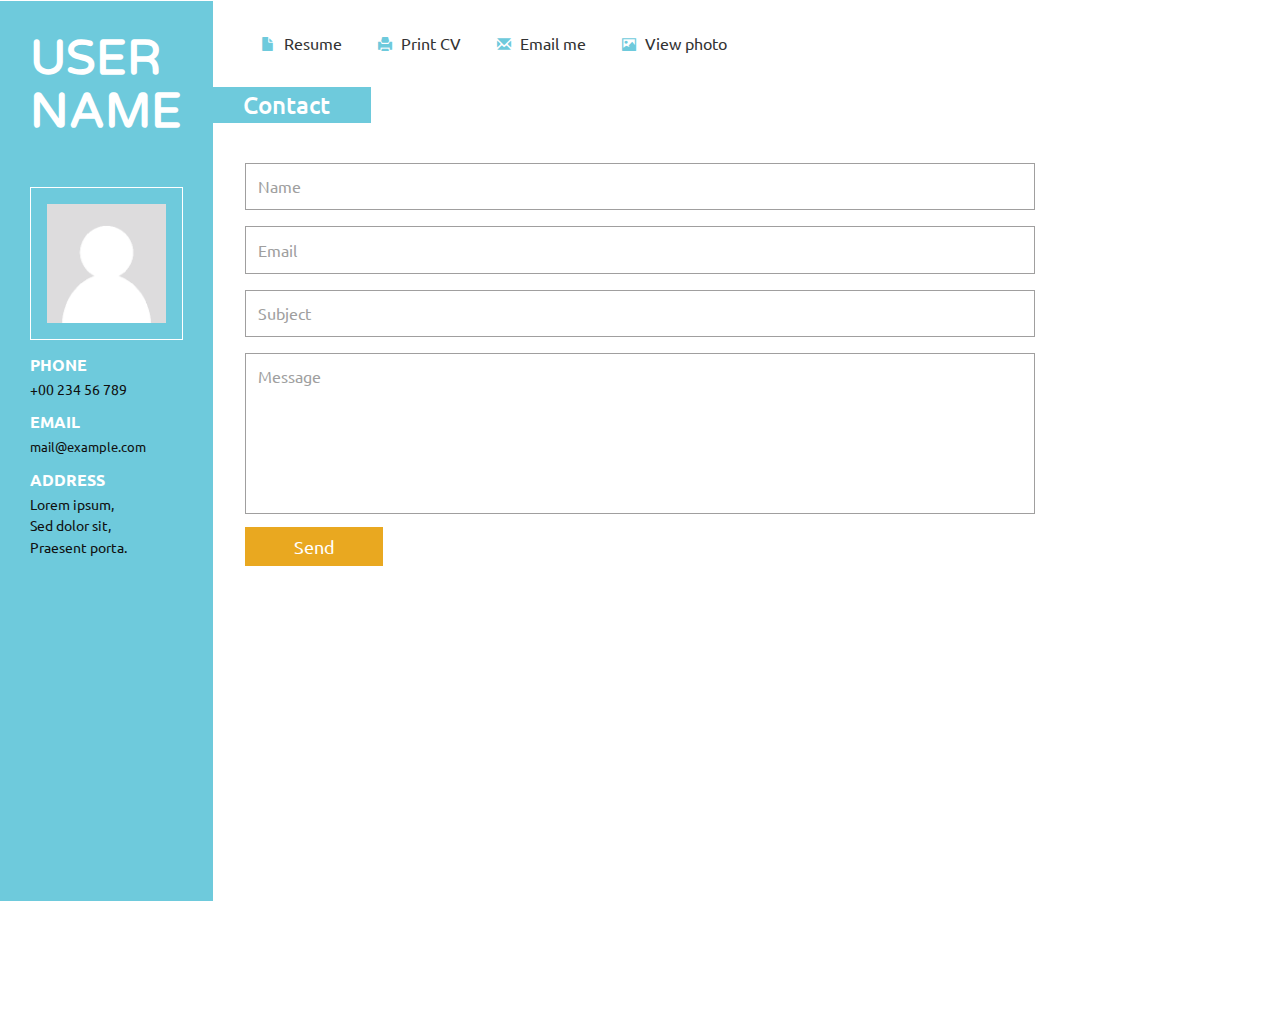
==== contact.html @ 46724c03 "bio added" ====
<!--A Design by W3layouts
Author: W3layout
Author URL: http://w3layouts.com
License: Creative Commons Attribution 3.0 Unported
License URL: http://creativecommons.org/licenses/by/3.0/
-->
<!DOCTYPE HTML>
<html>
<head>
<title>Curriculum Vitae a Personal Category Flat Bootstarp Responsive Website Template | Home :: w3layouts</title>
<link href="css/bootstrap.css" rel='stylesheet' type='text/css' />
<!-- jQuery (necessary JavaScript plugins) -->
<script src="js/jquery.min.js"></script>
<!-- Custom Theme files -->
 <link href="css/dashboard.css" rel="stylesheet">
<link href="css/style.css" rel='stylesheet' type='text/css' />

<!-- Custom Theme files -->
<!--//theme-style-->
<meta name="viewport" content="width=device-width, initial-scale=1">
<meta http-equiv="Content-Type" content="text/html; charset=utf-8" />
<meta name="keywords" content="Curriculum Vitae Responsive web template, Bootstrap Web Templates, Flat Web Templates, Andriod Compatible web template, 
Smartphone Compatible web template, free webdesigns for Nokia, Samsung, LG, SonyErricsson, Motorola web design" />
<script type="application/x-javascript"> addEventListener("load", function() { setTimeout(hideURLbar, 0); }, false); function hideURLbar(){ window.scrollTo(0,1); } </script>
<link href='http://fonts.googleapis.com/css?family=Ubuntu:300,400,500,700' rel='stylesheet' type='text/css'>
<link href='http://fonts.googleapis.com/css?family=Varela+Round' rel='stylesheet' type='text/css'>
<!-- start menu -->
  
</head>
<body>
<!-- header -->
<div class="col-sm-3 col-md-2 sidebar">
		 <div class="sidebar_top">
			 <h1>USER NAME</h1> 
			 <img src="images/avt.png" alt=""/>
		 </div>
		<div class="details">
			 <h3>PHONE</h3>
			 <p>+00 234 56 789</p>  	 
			 <h3>EMAIL</h3>
			 <p><a href="mailto@example.com">mail@example.com</a></p>
			 <address>
			 <h3>ADDRESS</h3>
			 <span>Lorem ipsum,</span>
			 <span>Sed dolor sit,</span>
			 <span>Praesent porta.</span>
			 </address>
			 
		</div>
		<div class="clearfix"></div>
</div>
<!---->
<link href="css/popuo-box.css" rel="stylesheet" type="text/css" media="all"/>
<script src="js/jquery.magnific-popup.js" type="text/javascript"></script>
	<!---//pop-up-box---->			
<div class="col-sm-9 col-sm-offset-3 col-md-10 col-md-offset-2 main">
	 <div class="content">
		 <div class="details_header">
			 <ul>
				 <li><a href="index.html"><span class="glyphicon glyphicon-file" aria-hidden="true"></span>Resume</a></li>
				 <li><a href="#"><span class="glyphicon glyphicon-print" aria-hidden="true"></span>Print CV</a></li>
				 <li><a href="#"><span class="glyphicon glyphicon-envelope" aria-hidden="true"></span>Email me</a></li>
				 <li><a class="play-icon popup-with-zoom-anim" href="#small-dialog"><span class="glyphicon glyphicon-picture" aria-hidden="true"></span>View photo</a></li>
				 <div id="small-dialog" class="mfp-hide">
					 <img src="images/g4.jpg" alt=""/>
				 </div>
				 <script>
						$(document).ready(function() {
						$('.popup-with-zoom-anim').magnificPopup({
							type: 'inline',
							fixedContentPos: false,
							fixedBgPos: true,
							overflowY: 'auto',
							closeBtnInside: true,
							preloader: false,
							midClick: true,
							removalDelay: 300,
							mainClass: 'my-mfp-zoom-in'
						});
																						
						});
				</script>
			 </ul>
		 </div>
		 <div class="company contact-grid">
			 <h3 class="clr1">Contact</h3>
			 <form>	
					<input type="text" value="Name" onfocus="this.value='';" onblur="if (this.value == '') {this.value ='Name';}">					
					<input type="text" value="Email" onfocus="this.value='';" onblur="if (this.value == '') {this.value ='Email';}">
					<input type="text" value="Subject" onfocus="this.value='';" onblur="if (this.value == '') {this.value ='Subject';}">						
					<textarea cols="77" rows="6" value=" " onfocus="this.value='';" onblur="if (this.value == '') {this.value = 'Message';}">Message</textarea>
					<div class="send">
						<input type="submit" value="Send" >
					</div>
			 </form>
			 <div class="map">
				<iframe src="https://www.google.com/maps/embed?pb=!1m18!1m12!1m3!1d37494223.23909492!2d103!3d55!2m3!1f0!2f0!3f0!3m2!1i1024!2i768!4f13.1!3m3!1m2!1s0x453c569a896724fb%3A0x1409fdf86611f613!2sRussia!5e0!3m2!1sen!2sin!4v1415776049771"></iframe>
			</div>
		 </div>
		 
	 </div>
</div>
<!---->
</body>
</html>
---- css/dashboard.css ----
/*
 * Base structure
 */

/* Move down content because we have a fixed navbar that is 50px tall */
body {
  padding-top: 50px;
}


/*
 * Global add-ons
 */

.sub-header {
  padding-bottom: 10px;
  border-bottom: 1px solid #eee;
}

/*
 * Top navigation
 * Hide default border to remove 1px line.
 */
.navbar-fixed-top {
  border: 0;
}

/*
 * Sidebar
 */

/* Hide for mobile, show later */
.sidebar {
  display:block;
}
@media (min-width: 768px) {
  .sidebar {
    position: fixed;
    top: 51px;
    bottom: 0;
    left: 0;
    z-index: 1000;
    display: block;
    padding: 20px;
    overflow-x: hidden;
    overflow-y: auto; /* Scrollable contents if viewport is shorter than content. */
    background-color: #f5f5f5;
  }
}

/* Sidebar navigation */
.nav-sidebar {
  margin-right: -21px; /* 20px padding + 1px border */
  margin-bottom: 20px;
  margin-left: -20px;
}
.nav-sidebar > li > a {
  padding-right: 20px;
  padding-left: 20px;
}
.nav-sidebar > .active > a,
.nav-sidebar > .active > a:hover,
.nav-sidebar > .active > a:focus {
  color: #fff;
  background-color: #428bca;
}


/*
 * Main content
 */

.main {
  padding: 20px;
}
@media (min-width: 768px) {
  .main {
    padding-right: 40px;
    padding-left: 40px;
  }
}
.main .page-header {
  margin-top: 0;
}


/*
 * Placeholder dashboard ideas
 */

.placeholders {
  margin-bottom: 30px;
  text-align: center;
}
.placeholders h4 {
  margin-bottom: 0;
}
.placeholder {
  margin-bottom: 20px;
}
.placeholder img {
  display: inline-block;
  border-radius: 50%;
}
---- css/style.css ----
/*
Author: W3layout
Author URL: http://w3layouts.com
License: Creative Commons Attribution 3.0 Unported
License URL: http://creativecommons.org/licenses/by/3.0/
*/
h4, h5, h6,
h1, h2, h3 {margin: 0;}
ul, ol {margin: 0; padding:0;}
p {margin: 0;}
html, body{
	font-family: 'Ubuntu', sans-serif;
	font-size: 100%;
	background: #ffffff;
}
body a{
	transition:0.5s all;
	-webkit-transition:0.5s all;
	-moz-transition:0.5s all;
	-o-transition:0.5s all;
	-ms-transition:0.5s all;
}	
body {
  padding-top:0px;
}
a:focus {
  outline: thin dotted;
  outline: 0px auto -webkit-focus-ring-color;
  outline-offset: 0px;
  text-decoration:none;
}
/*-- header_top --*/
.sidebar{
  background:#6ecadc;
  top: 0px;
  padding:2em 30px;
}
.sidebar h1{
	font-size:2.5em;
	font-weight:700;
	margin-bottom:1em;
	COLOR:#fff;
	font-family: 'Varela Round', sans-serif;
	
}
.sidebar img{
	border:1px solid #fff;
	padding:1em;
	width:100%;
}
.details{
	margin-top:1em;
}
.details h3{
	font-weight:600;
	font-size:1em;
	color:#fff;
}  

.details p{
	color:#101010;
	font-size:0.9em;
	margin:5px 0 1em 0;
}
.details p a{
	color:#101010;
	font-size:0.9em;
}
address h3{
	margin-bottom:5px;
}
address span{
	display:block;
	color:#101010;
	font-size:0.9em;
	line-height:1.5em;
}
/*----*/
.main{  
  padding:2em 0;
}
.content{
	margin-right:3em;
}
.glyphicon {
  top:1px;
}
.glyphicon-file:before,.glyphicon-print:before,.glyphicon-envelope:before,.glyphicon-picture:before{
    margin-right: 9px;
  font-size: 14px;
  color: #6ecadc;
}
.details_header{
	padding: 0em 1em 0 2em;
}
.details_header ul li{
	display:inline-block;
}
.details_header ul li a{
	padding:0 1em;
	color:#333;
}
.details_header ul li a:hover{
	color:#6ecadc;
}
.company {
	margin:2em 0;
}
.company h3{
  color: #FFF;
  padding: 5px 41px 5px 30px;
  display: inline-block;
}
.skills h3{
  color: #FFF;
  padding: 5px 98px 5px 30px;
  display: inline-block;
}
.company_details,.education_details {
	padding:1.5em 0 0em 2em;
}
.company_details h4,.education_details h4{
	color:#333;
	font-weight:600;
	font-size:1.5em;
	margin-bottom:6px;
	font-family: 'Varela Round', sans-serif;
}
.company_details h4 span,.education_details h4 span{
	font-size: 0.65em;
  margin-left: 5px;
  color: #999;
  font-weight:400;
}
.company_details h6,.education_details h6{
	font-weight:400;
	margin-bottom:1.3em;
	font-size:0.9em;
}
.company_details p,.skill_info p,.education_details p{
	color:#999;
	font-weight:300;
	line-height:1.7em;
}
.cmpny1{
	border-bottom:3px dashed #999;
	padding-bottom:1em;
}
.skills{
	margin:2em 0;
}
.skill_info {
	padding:1.5em 0 0 2em;
}
.skill_list{
	padding:1.5em 0 0 2em;
}
.skill1,.skill2{
	 float:left;
	 width:30%;
}
.skill1 h4,.skill2 h4{
	color:#333;
	font-weight:600;
	margin-bottom:1em;
	display:inline-block;
}
.skill1 ul,.skill2 ul{
	padding-left:4em;
}
.skill1 ul li,.skill2 ul li{
	color:#333;
}
.education  h3{
  background: #999;
  color: #FFF;
  padding: 5px 190px 5px 30px;
  display: inline-block;
}
h3.clr1{
	background:#6ecadc;
}
h3.clr2{
	background:#e9a820;
}
h3.clr3{
	background:#3eb991;
}
.copywrite{
	padding-left:2em;
	margin-top:1em;
}
.copywrite p{
	color:#999;
	font-size:0.9em;
}
.copywrite p a{
	color:#999;
}
.copywrite p a:hover{
	color:#6ecadc;
}
.contact-grid form{
	padding:2em 0 0 2em;
}
.contact-grid input[type="text"], .contact-grid textarea {
  width: 80%;
  padding: 0.7em;
  margin: 0.5em 0;
  background: none;
  outline: none;
  border: 1px solid #A09F9F;
  font-size: 1em;
  color: #A09F9F;
  -webkit-appearance: none;
}
.send input[type="submit"] {
  width: 14%;
  font-size: 1.1em;
  background:#e9a820;
  padding: 0.4em 0.8em;
  text-align: center;
  color: #fff;
  border: none;
  outline: none;
  -webkit-appearance: none;
}
.send input[type="submit"]:hover {
  background: #6ecadc;
}
.contact-grid textarea {
  resize: none;
}
.map{
	padding:2em 0 0 2em;
}
.map iframe {
  width: 100%;
  height: 350px;
  border: none;
}
/*--responsive--*/
@media (max-width: 1366px){
.sidebar h1 {
  font-size: 3em;
}
}
@media (max-width: 1024px){
.sidebar {
  padding: 2em 17px;
  width:20%;
}
.sidebar h1 {
  font-size: 1.6em;
}
.main {
  margin-left: 19.666667%;
  width: 80%;
}
}
@media (max-width: 768px){
.sidebar {
  width: 22%;
}
.main {
  margin-left: 21.666667%;
  width: 78%;
}
.sidebar h1 {
  font-size: 1.4em;
}
.sidebar img {
  padding: 0.5em;
  width: 89%;
}
.details_header {
  padding: 0em 1em 0 1em;
}
.details_header ul li a {
  padding: 0 1em;
  font-size: 0.9em;
}
.company h3,.skills h3,.education h3{
  font-size: 1.2em;
}
.company_details h4, .education_details h4 {
  font-size: 1.1em;
}
.company_details h6, .education_details h6 {
  font-size: 0.8em;
}
.company_details p, .skill_info p, .education_details p {
  font-size: 0.8em;
}
.cmpny1 {
  padding-bottom: 1.5em;
}
.skill1, .skill2 {
  float: left;
  width: 50%;
}
.skill1 ul li,.skill2 ul li{
	font-size:0.85em;
}
.skill1 h4, .skill2 h4 {
  font-size: 1em;
}
.skill_list {
  padding: 0.7em 0 0 2em;
}
.details p {
  font-size: 0.75em;
}
address span {
  font-size: 0.8em;
}
.contact-grid input[type="text"], .contact-grid textarea {
  width: 100%;
  font-size: 0.8em;
}
.send input[type="submit"] {
  width: 20%;
  font-size:0.85em;
}
}
@media (max-width: 736px){
.sidebar {
  width: 100%;
}
.main {
  margin-left: 0;
  width: 100%;
}
.sidebar_top{
	width:30%;
	float:left;
	margin-right:5%;
}
.details{
	width:30%;
	float:right;
}
}
@media (max-width: 640px){
.sidebar {
  width: 100%;
}
.main {
  margin-left: 0;
  width: 100%;
}
.sidebar_top{
	width:30%;
	float:left;
	margin-right:5%;
}
.details{
	width:30%;
	float:right;
}
.sidebar img{
	width:100%;
}
.details p {
  font-size: 0.9em;
  margin: 5px 0 1em 0;
}
.details h3 {
  font-size: 0.9em;
}
}
@media (max-width: 600px){
address {
  margin-bottom:0px;
}
.sidebar_top {
  width: 32%;
}
.sidebar img {
  width: 85%;
}
}
@media (max-width: 568px){
.details_header ul li a {
  padding: 0 0.5em;
  font-size: 0.9em;
}
}
@media (max-width: 480px){
.content {
  margin-right: 2em;
}
.glyphicon-save:before, .glyphicon-print:before, .glyphicon-envelope:before, .glyphicon-picture:before {
  margin-right: 6px;
  font-size: 12px;
}
.details_header ul li a {
  padding: 0 0.5em;
  font-size: 0.85em;
}
.details {
  width: 36%;
}
.sidebar h1 {
  font-size: 1.3em;
}
.sidebar_top {
  width: 38%;
}
address {
  margin-bottom: 0px;
}
.copywrite{
	padding-left:1em;
}
.map iframe {
  height: 246px;
}
}
@media (max-width: 414px){
.sidebar_top {
  width: 45%;
}
.sidebar img {
  width: 91%;
}
.details {
  width: 42%;
}
.details_header {
  padding: 0em 0em 0 1em;
}
.details_header ul li a {
  padding: 0 0.3em;
  font-size: 0.75em;
}
.skill1 ul, .skill2 ul {
  padding-left: 3em;
}
}
@media (max-width: 384px){
.sidebar h1 {
  font-size: 1.2em;
}
.details {
  width: 45%;
}
.details_header ul {
  text-align: center;
}
.details_header ul li a {
  padding: 0 1em;
  font-size: 0.75em;
}
.main {
  padding: 1em 0 2em 0;
}
.company_details, .education_details,.skill_info  {
  padding: 1em 0 0em 1em;
}
.company h3 {
  padding: 5px 41px 5px 16px;
}
.company_details h4, .education_details h4 {
  font-size: 0.9em;
}
.company_details h6, .education_details h6 {
  font-size: 0.6em;
}
.company {
  margin: 1em 0;
}
.skills {
  margin: 1em 0;
}
.company h3, .skills h3, .education h3 {
  font-size: 1em;
}
.skills h3 {
  padding: 5px 98px 5px 16px;
}
.skill1 ul, .skill2 ul {
  padding-left: 2em;
}
.skill1 ul li, .skill2 ul li {
  font-size: 0.75em;
}
.skill_list {
  padding: 0.5em 0 0 1.5em;
}
.education h3 {
  padding: 5px 190px 5px 16px;
}
.copywrite p{
	font-size:0.7em;
}
}
@media (max-width: 375px){
.sidebar h1 {
  font-size: 1em;
}
.sidebar img {
  width: 70%;
}
.details h3 {
  font-size: 0.8em;
}
.details p {
  font-size: 0.75em;
  margin: 5px 0 0.5em 0;
}
address span {
  font-size: 0.7em;
}
.sidebar {
  padding: 1.5em 17px 1em 17px;
}
.details_header {
  padding: 0em 0em 0 1em;
  text-align: center;
}
.details_header ul li a {
  line-height: 2em;
}
}
@media (max-width: 320px){
.sidebar_top {
  width: 50%;
}
.sidebar img {
  width: 80%;
}
.details h3 {
  font-size: 0.7em;
}
.content {
  margin-right: 1em;
}
.details_header ul li a {
  padding: 0 0.5em;
  font-size: 0.75em;
}
.skill1 h4, .skill2 h4 {
  font-size: 0.85em;
}
.skill1 ul, .skill2 ul {
  padding-left: 1.5em;
}
}
---- css/popuo-box.css ----
/* Styles for dialog window */
#small-dialog,#small-dialog1{
	padding:20px;
	text-align: left;
	max-width: 650px;
	margin: 40px auto;
	position: relative;
	text-align:center;
}
#small-dialog-it,#small-dialog-in,#small-dialog-fr,#small-dialog-sh,#small-dialog-sf,#small-dialog-su,#small-dialog-me,#small-dialog-ch,#small-dialog-pi,#small-dialog-am {
	background: white;
	padding:20px;
	text-align: left;
	max-width: 450px;
	margin: 40px auto;
	position: relative;
	text-align:center;
}
a.play-icon.popup-with-zoom-anim img:hover {
	opacity: 0.5;
	transition:0.5s all;
	-webkit-transition:0.5s all;
	-o-transition:0.5s all;
	-moz-transition:0.5s all;
	-ms-transition:0.5s all;
}
.portfolio-items{
	text-align:center;
	margin:0 auto;
}
.portfolio-items img{
	width:100%;
}
.portfolio-items h4{
	margin:1em 0;
	font-size:25px;
	color:#a63d56;
}
.portfolio-items p{
	text-align:justify;
}
/**

/**
 * Fade-zoom animation for first dialog
 */

/* start state */
.my-mfp-zoom-in #small-dialog {
opacity: 0;
-webkit-transition: all 0.2s ease-in-out;
-moz-transition: all 0.2s ease-in-out;
-o-transition: all 0.2s ease-in-out;
transition: all 0.2s ease-in-out;
-webkit-transform: scale(0.8);
-moz-transform: scale(0.8);
-ms-transform: scale(0.8);
-o-transform: scale(0.8);
transform: scale(0.8);
}
/* animate in */
.my-mfp-zoom-in.mfp-ready #small-dialog {
opacity: 1;
-webkit-transform: scale(1);
-moz-transform: scale(1);
-ms-transform: scale(1);
-o-transform: scale(1);
transform: scale(1);
}
/* animate out */
.my-mfp-zoom-in.mfp-removing #small-dialog {
-webkit-transform: scale(0.8);
-moz-transform: scale(0.8);
-ms-transform: scale(0.8);
-o-transform: scale(0.8);
transform: scale(0.8);
opacity: 0;
}
/* Dark overlay, start state */
.my-mfp-zoom-in.mfp-bg {

-webkit-transition: opacity 0.3s ease-out;
-moz-transition: opacity 0.3s ease-out;
-o-transition: opacity 0.3s ease-out;
transition: opacity 0.3s ease-out;
}
/* animate out */
.my-mfp-zoom-in.mfp-removing.mfp-bg {
opacity: 0;
}
/**
/* Magnific Popup CSS */
.mfp-bg {
  top: 0;
  left: 0;
  width: 100%;
  height: 100%;
  z-index: 1042;
  overflow: hidden;
  position: fixed;
  background:#fff;
 }

.mfp-wrap {
  top: 0;
  left: 0;
  width: 100%;
  height: 100%;
  z-index: 1043;
  position: fixed;
  outline: none !important;
  -webkit-backface-visibility: hidden; }

.mfp-container {
  text-align: center;
  position: absolute;
  width: 100%;
  height: 100%;
  left: 0;
  top: 0;
  padding: 0 8px;
  -webkit-box-sizing: border-box;
  -moz-box-sizing: border-box;
  box-sizing: border-box; }

.mfp-container:before {
  content: '';
  display: inline-block;
  height: 100%;
  vertical-align: middle; }

.mfp-align-top .mfp-container:before {
  display: none; }

.mfp-content {
  position: relative;
  display: inline-block;
  vertical-align: middle;
  margin: 0 auto;
  text-align: left;
  z-index: 1045; }

.mfp-inline-holder .mfp-content,
.mfp-ajax-holder .mfp-content {
  width: 100%;
  cursor: auto; }

.mfp-ajax-cur {
  cursor: progress; }

.mfp-zoom-out-cur,
.mfp-zoom-out-cur .mfp-image-holder .mfp-close {
  cursor: -moz-zoom-out;
  cursor: -webkit-zoom-out;
  cursor: zoom-out; }
.mfp-zoom {
  cursor: pointer;
  cursor: -webkit-zoom-in;
  cursor: -moz-zoom-in;
  cursor: zoom-in; }

.mfp-auto-cursor .mfp-content {
  cursor: auto; }

.mfp-close,
.mfp-arrow,
.mfp-preloader,
.mfp-counter {
  -webkit-user-select: none;
  -moz-user-select: none;
  user-select: none; }

.mfp-loading.mfp-figure {
  display: none; }

.mfp-hide {
  display: none !important; }
.mfp-content iframe{
	width:100%;
	min-height:500px;
}
.mfp-preloader {
  color: #cccccc;
  position: absolute;
  top: 50%;
  width: auto;
  text-align: center;
  margin-top: -0.8em;
  left: 8px;
  right: 8px;
  z-index: 1044; }

.mfp-preloader a {
  color: #cccccc; }

.mfp-preloader a:hover {
  color: white; }

.mfp-s-ready .mfp-preloader {
  display: none; }

.mfp-s-error .mfp-content {
  display: none; }

button.mfp-close,
button.mfp-arrow {
  overflow: visible;
  cursor: pointer;
  border: 0;
   background:#FFF;
  -webkit-appearance: none;
  display: block;
  padding: 0;
  z-index: 1046; }
button::-moz-focus-inner {
  padding: 0;
  border: 0; }

.mfp-close {
  width: 44px;
  height: 44px;
  line-height: 44px;
  position: absolute;
 right: 0px;
	top: -43px;
  text-decoration: none;
  text-align: center;
  padding: 0 0 18px 10px;
  color: white;
  font-style: normal;
  font-size: 28px;
  outline:none;
  font-family: 'Open Sans', sans-serif;		
 }
  .mfp-close:hover, .mfp-close:focus {
    opacity: 1; }

.mfp-close-btn-in .mfp-close {
  color: #333333; }

.mfp-image-holder .mfp-close,
.mfp-iframe-holder .mfp-close {
  color: white;
  right: -6px;
  text-align: right;
  padding-right: 6px;
  width: 100%; 
}
/*----*/
.login{
	border-bottom:2px solid #1c1c1c;
}
.login input[type="text"] {
	outline: none;
	padding:6px ;
	background: none;
	width: 93%;
	border: none;
	font-size:1.8em;
	color:#1c1c1c;	
}
.login input[type="submit"] {	
	width: 35px;
	height: 35px;
	background: url(../images/img-sprite.png) -622px -22px no-repeat ;
	padding: 0px 1px;
	border: none;
	cursor: pointer;
	outline: none;
	vertical-align: middle;
}
.search-top p{
	color:#818181;
	font-size:1.2em;
	line-height:1.5em;
	width:33%;
	text-align:center;
	padding: 1em 0;
}
@media all and (max-width:480px){
.login input[type="text"] {
	width: 88%;
	font-size: 1.4em;
}
.search-top p {
	width: 60%;
}
}
@media all and (max-width:320px){
.login input[type="text"] {
	width: 80%;
	font-size: 1.2em;
}
#small-dialog{
	padding:15px;
}
.search-top p {
	width: 70%;
	font-size:1em;
}
}
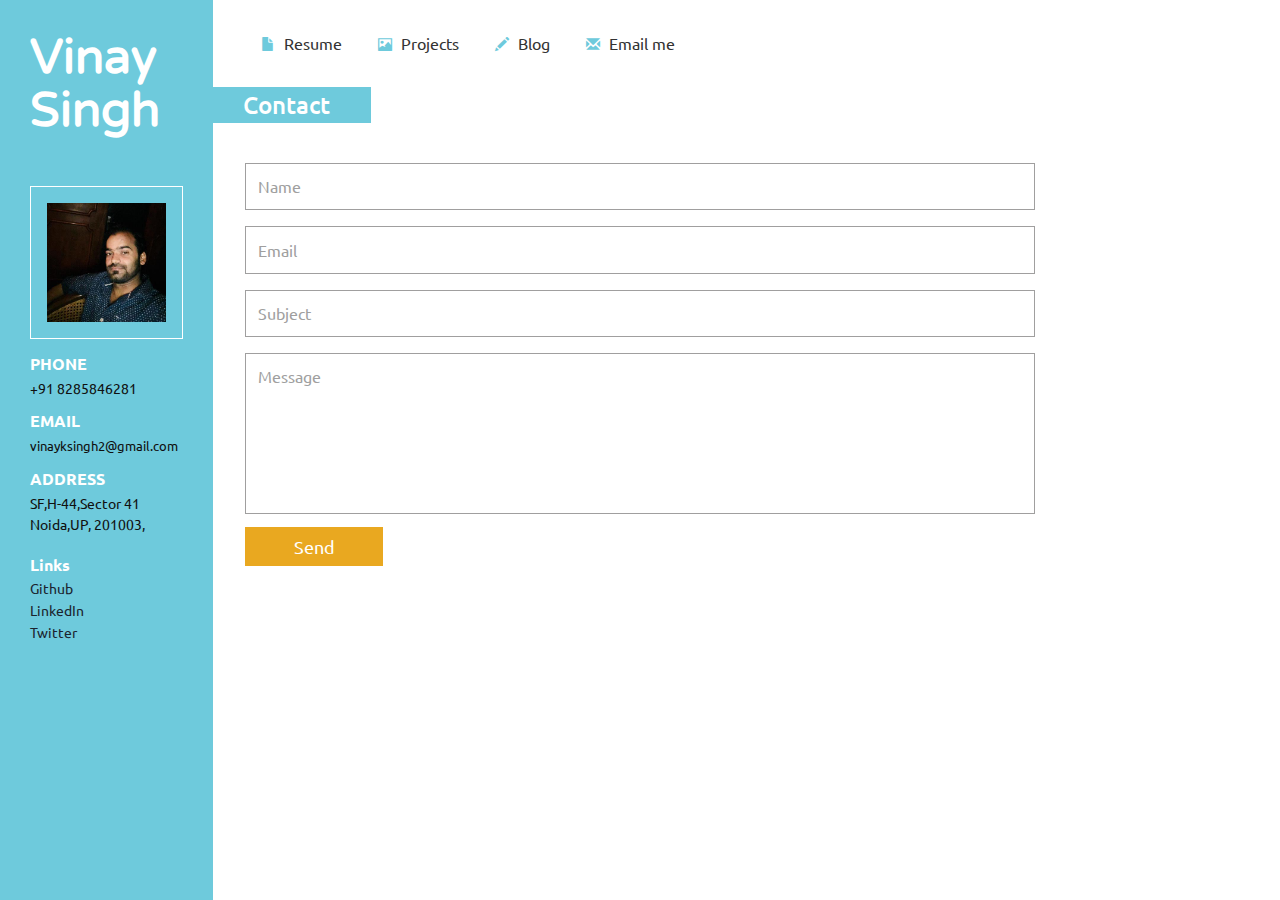
==== commit 3c4ee85b: "contact form added" ====
--- a/contact.html
+++ b/contact.html
@@ -7,7 +7,7 @@
 <!DOCTYPE HTML>
 <html>
 <head>
-<title>Curriculum Vitae a Personal Category Flat Bootstarp Responsive Website Template | Home :: w3layouts</title>
+<title>Vinay Singh :: Portfolio</title>
 <link href="css/bootstrap.css" rel='stylesheet' type='text/css' />
 <!-- jQuery (necessary JavaScript plugins) -->
 <script src="js/jquery.min.js"></script>
@@ -31,19 +31,26 @@
 <!-- header -->
 <div class="col-sm-3 col-md-2 sidebar">
 		 <div class="sidebar_top">
-			 <h1>USER NAME</h1> 
-			 <img src="images/avt.png" alt=""/>
+			 <h1>Vinay Singh</h1> 
+			 <img src="images/img1.jpeg" alt=""/>
 		 </div>
 		<div class="details">
 			 <h3>PHONE</h3>
-			 <p>+00 234 56 789</p>  	 
+			 <p>+91 8285846281</p>  	 
 			 <h3>EMAIL</h3>
-			 <p><a href="mailto@example.com">mail@example.com</a></p>
+			 <p><a href="vinayksingh2@gmail.com">vinayksingh2@gmail.com</a></p>
 			 <address>
 			 <h3>ADDRESS</h3>
-			 <span>Lorem ipsum,</span>
-			 <span>Sed dolor sit,</span>
-			 <span>Praesent porta.</span>
+			 <span>SF,H-44,Sector 41</span>
+			 <span>Noida,UP, 201003,</span>
+			 </address>
+
+			 <address>
+			 <h3>Links</h3>
+			 <span><a href="https://github.com/rkgitvinay" target="_blank">Github</a></span>
+			 <span><a href="https://www.linkedin.com/in/rkgitvinay/" target="_blank">LinkedIn</a></span>
+			 <!-- <span><a href="#">Facebook</a></span> -->
+			 <span><a href="https://twitter.com/rkgitvinay" target="_blank">Twitter</a></span>
 			 </address>
 			 
 		</div>
@@ -55,15 +62,16 @@
 	<!---//pop-up-box---->			
 <div class="col-sm-9 col-sm-offset-3 col-md-10 col-md-offset-2 main">
 	 <div class="content">
-		 <div class="details_header">
+		  <div class="details_header">
 			 <ul>
 				 <li><a href="index.html"><span class="glyphicon glyphicon-file" aria-hidden="true"></span>Resume</a></li>
-				 <li><a href="#"><span class="glyphicon glyphicon-print" aria-hidden="true"></span>Print CV</a></li>
-				 <li><a href="#"><span class="glyphicon glyphicon-envelope" aria-hidden="true"></span>Email me</a></li>
-				 <li><a class="play-icon popup-with-zoom-anim" href="#small-dialog"><span class="glyphicon glyphicon-picture" aria-hidden="true"></span>View photo</a></li>
-				 <div id="small-dialog" class="mfp-hide">
-					 <img src="images/g4.jpg" alt=""/>
-				 </div>
+				 
+				 <li><a href="contact.html"><span class="glyphicon glyphicon-picture" aria-hidden="true"></span>Projects</a></li>
+
+				 <li><a href="contact.html"><span class="glyphicon glyphicon-pencil" aria-hidden="true"></span>Blog</a></li>
+
+				 <li><a href="contact.html"><span class="glyphicon glyphicon-envelope" aria-hidden="true"></span>Email me</a></li>
+				
 				 <script>
 						$(document).ready(function() {
 						$('.popup-with-zoom-anim').magnificPopup({
@@ -93,9 +101,9 @@
 						<input type="submit" value="Send" >
 					</div>
 			 </form>
-			 <div class="map">
+			 <!-- <div class="map">
 				<iframe src="https://www.google.com/maps/embed?pb=!1m18!1m12!1m3!1d37494223.23909492!2d103!3d55!2m3!1f0!2f0!3f0!3m2!1i1024!2i768!4f13.1!3m3!1m2!1s0x453c569a896724fb%3A0x1409fdf86611f613!2sRussia!5e0!3m2!1sen!2sin!4v1415776049771"></iframe>
-			</div>
+			</div> -->
 		 </div>
 		 
 	 </div>
--- a/css/style.css
+++ b/css/style.css
@@ -85,7 +85,7 @@
 .glyphicon {
   top:1px;
 }
-.glyphicon-file:before,.glyphicon-print:before,.glyphicon-envelope:before,.glyphicon-picture:before{
+.glyphicon-file:before,.glyphicon-pencil:before,.glyphicon-envelope:before,.glyphicon-picture:before{
     margin-right: 9px;
   font-size: 14px;
   color: #6ecadc;
@@ -181,10 +181,13 @@
 	background:#6ecadc;
 }
 h3.clr2{
-	background:#e9a820;
+	background:#3498db;
 }
 h3.clr3{
 	background:#3eb991;
+}
+h3.clr4{
+  background:#e9a820;
 }
 .copywrite{
 	padding-left:2em;
@@ -390,7 +393,7 @@
 .content {
   margin-right: 2em;
 }
-.glyphicon-save:before, .glyphicon-print:before, .glyphicon-envelope:before, .glyphicon-picture:before {
+.glyphicon-save:before, .glyphicon-pencil:before, .glyphicon-envelope:before, .glyphicon-picture:before {
   margin-right: 6px;
   font-size: 12px;
 }
@@ -516,7 +519,7 @@
   padding: 1.5em 17px 1em 17px;
 }
 .details_header {
-  padding: 0em 0em 0 1em;
+  padding: 0em 0em 0 0em;
   text-align: center;
 }
 .details_header ul li a {
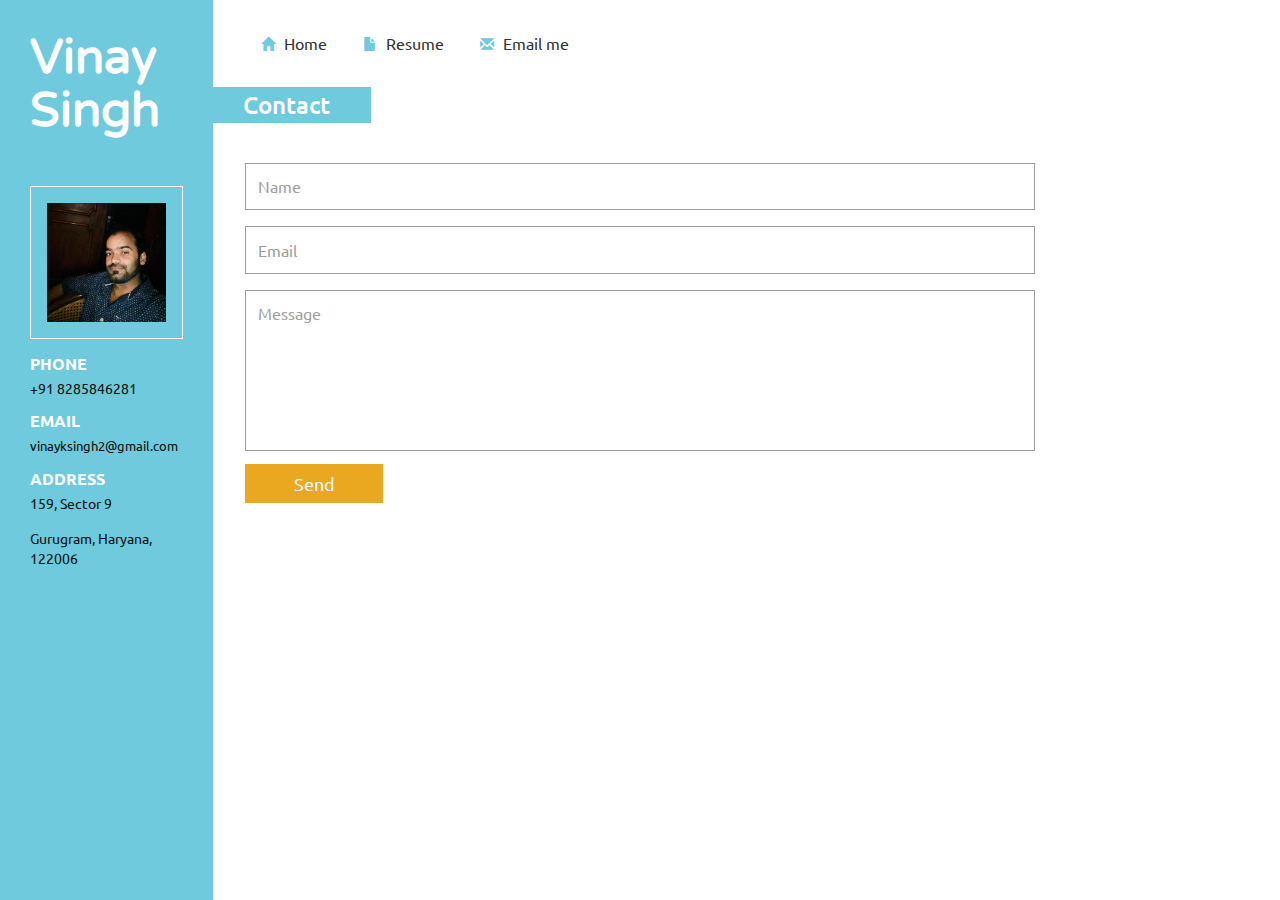
==== commit b2d99930: "profile update" ====
--- a/contact.html
+++ b/contact.html
@@ -30,31 +30,36 @@
 <body>
 <!-- header -->
 <div class="col-sm-3 col-md-2 sidebar">
-		 <div class="sidebar_top">
-			 <h1>Vinay Singh</h1> 
-			 <img src="images/img1.jpeg" alt=""/>
-		 </div>
-		<div class="details">
-			 <h3>PHONE</h3>
-			 <p>+91 8285846281</p>  	 
-			 <h3>EMAIL</h3>
-			 <p><a href="vinayksingh2@gmail.com">vinayksingh2@gmail.com</a></p>
-			 <address>
-			 <h3>ADDRESS</h3>
-			 <span>SF,H-44,Sector 41</span>
-			 <span>Noida,UP, 201003,</span>
-			 </address>
+	<div class="sidebar_top">
+		<h1>Vinay Singh</h1> 
+		<img src="images/img1.jpeg" alt=""/>
+	</div>
+   <div class="details">
+		<h3>PHONE</h3>
+		<p>+91 8285846281</p>  	 
+		<h3>EMAIL</h3>
+		<p><a href="vinayksingh2@gmail.com">vinayksingh2@gmail.com</a></p>
+		<h3>ADDRESS</h3>
+		<p>159, Sector 9</p>
+		<p>Gurugram, Haryana, 122006</p>
 
-			 <address>
-			 <h3>Links</h3>
-			 <span><a href="https://github.com/rkgitvinay" target="_blank">Github</a></span>
-			 <span><a href="https://www.linkedin.com/in/rkgitvinay/" target="_blank">LinkedIn</a></span>
-			 <!-- <span><a href="#">Facebook</a></span> -->
-			 <span><a href="https://twitter.com/rkgitvinay" target="_blank">Twitter</a></span>
-			 </address>
-			 
-		</div>
-		<div class="clearfix"></div>
+	   <!--  <h3>LINKS</h3>
+		<p> 
+			<span><a href="https://github.com/rkgitvinay" target="_blank">Github</a></span>
+			<span><a href="https://www.linkedin.com/in/rkgitvinay/" target="_blank">LinkedIn</a></span>
+			<span><a href="https://twitter.com/rkgitvinay" target="_blank">Twitter</a></span>
+		</p> -->
+		
+   </div>
+
+   <div class="social">
+	   <span><a href="https://www.github.com/rkgitvinay" target="_blank"><i class="fa fa-github"></i></a></span>
+	   <span><a href="https://www.linkedin.com/in/rkgitvinay/" target="_blank"><i class="fa fa-linkedin"></i></a></span>
+	   <span><a href="https://www.twitter.com/rkgitvinay" target="_blank"><i class="fa fa-twitter"></i></a></span>
+	   <!-- <span><a href="https://www.facebook.com/vinayksingh" target="_blank"><i class="fa fa-facebook" style="font-size:24px"></i></a></span> -->
+   </div>
+
+   <div class="clearfix"></div>
 </div>
 <!---->
 <link href="css/popuo-box.css" rel="stylesheet" type="text/css" media="all"/>
@@ -64,11 +69,11 @@
 	 <div class="content">
 		  <div class="details_header">
 			 <ul>
-				 <li><a href="index.html"><span class="glyphicon glyphicon-file" aria-hidden="true"></span>Resume</a></li>
+				<li><a href="index.html"><span class="glyphicon glyphicon-home" aria-hidden="true"></span>Home</a></li>
+
+				<li><a href="https://docs.google.com/document/d/1d8rKg5d8m8kWkIJOfiAUWnthw2n8lZXtJsxw_hCG7_I/edit?usp=sharing" target="_blank"><span class="glyphicon glyphicon-file" aria-hidden="true"></span>Resume</a></li>
 				 
-				 <li><a href="contact.html"><span class="glyphicon glyphicon-picture" aria-hidden="true"></span>Projects</a></li>
-
-				 <li><a href="contact.html"><span class="glyphicon glyphicon-pencil" aria-hidden="true"></span>Blog</a></li>
+				 <!-- <li><a href="projects.html"><span class="glyphicon glyphicon-picture" aria-hidden="true"></span>Projects</a></li> -->
 
 				 <li><a href="contact.html"><span class="glyphicon glyphicon-envelope" aria-hidden="true"></span>Email me</a></li>
 				
@@ -92,18 +97,17 @@
 		 </div>
 		 <div class="company contact-grid">
 			 <h3 class="clr1">Contact</h3>
-			 <form>	
-					<input type="text" value="Name" onfocus="this.value='';" onblur="if (this.value == '') {this.value ='Name';}">					
-					<input type="text" value="Email" onfocus="this.value='';" onblur="if (this.value == '') {this.value ='Email';}">
-					<input type="text" value="Subject" onfocus="this.value='';" onblur="if (this.value == '') {this.value ='Subject';}">						
-					<textarea cols="77" rows="6" value=" " onfocus="this.value='';" onblur="if (this.value == '') {this.value = 'Message';}">Message</textarea>
+			 <form action="https://mailthis.to/rkgitvinay" method="POST" encType="multipart/form-data">	
+					<input type="text" name="name" value="Name" onfocus="this.value='';" onblur="if (this.value == '') {this.value ='Name';}">					
+					<input type="text" name="_replyto" value="Email" onfocus="this.value='';" onblur="if (this.value == '') {this.value ='Email';}">
+					<input type="hidden" name="_subject" value="Portfolio Contact form submitted" onfocus="this.value='';" onblur="if (this.value == '') {this.value ='Subject';}">						
+					<textarea cols="77" name="message" rows="6" value=" " onfocus="this.value='';" onblur="if (this.value == '') {this.value = 'Message';}">Message</textarea>
+					<input type="hidden" name="_after" value="https://rkgitvinay.github.io/">
+					<input type="hidden" name="_confirmation" value="Your contact request has been submitted!">
 					<div class="send">
 						<input type="submit" value="Send" >
 					</div>
 			 </form>
-			 <!-- <div class="map">
-				<iframe src="https://www.google.com/maps/embed?pb=!1m18!1m12!1m3!1d37494223.23909492!2d103!3d55!2m3!1f0!2f0!3f0!3m2!1i1024!2i768!4f13.1!3m3!1m2!1s0x453c569a896724fb%3A0x1409fdf86611f613!2sRussia!5e0!3m2!1sen!2sin!4v1415776049771"></iframe>
-			</div> -->
 		 </div>
 		 
 	 </div>
--- a/css/style.css
+++ b/css/style.css
@@ -85,7 +85,7 @@
 .glyphicon {
   top:1px;
 }
-.glyphicon-file:before,.glyphicon-pencil:before,.glyphicon-envelope:before,.glyphicon-picture:before{
+.glyphicon-file:before,.glyphicon-pencil:before,.glyphicon-home::before,.glyphicon-envelope:before,.glyphicon-picture:before{
     margin-right: 9px;
   font-size: 14px;
   color: #6ecadc;
@@ -157,7 +157,7 @@
 }
 .skill1,.skill2{
 	 float:left;
-	 width:30%;
+	 width:25%;
 }
 .skill1 h4,.skill2 h4{
 	color:#333;
@@ -188,6 +188,9 @@
 }
 h3.clr4{
   background:#e9a820;
+}
+h3.clr5{
+  background:#e08367;
 }
 .copywrite{
 	padding-left:2em;
@@ -242,6 +245,9 @@
   height: 350px;
   border: none;
 }
+.social span {
+  padding-right: 1em;
+}
 /*--responsive--*/
 @media (max-width: 1366px){
 .sidebar h1 {
@@ -342,6 +348,7 @@
 .details{
 	width:30%;
 	float:right;
+  margin-top: 0em;
 }
 }
 @media (max-width: 640px){
@@ -360,6 +367,7 @@
 .details{
 	width:30%;
 	float:right;
+  margin-top:0em;
 }
 .sidebar img{
 	width:100%;
@@ -393,7 +401,7 @@
 .content {
   margin-right: 2em;
 }
-.glyphicon-save:before, .glyphicon-pencil:before, .glyphicon-envelope:before, .glyphicon-picture:before {
+.glyphicon-save:before, .glyphicon-pencil:before, .glyphicon-home::before, .glyphicon-envelope:before, .glyphicon-picture:before {
   margin-right: 6px;
   font-size: 12px;
 }
@@ -403,6 +411,7 @@
 }
 .details {
   width: 36%;
+  margin-top:0em;
 }
 .sidebar h1 {
   font-size: 1.3em;
